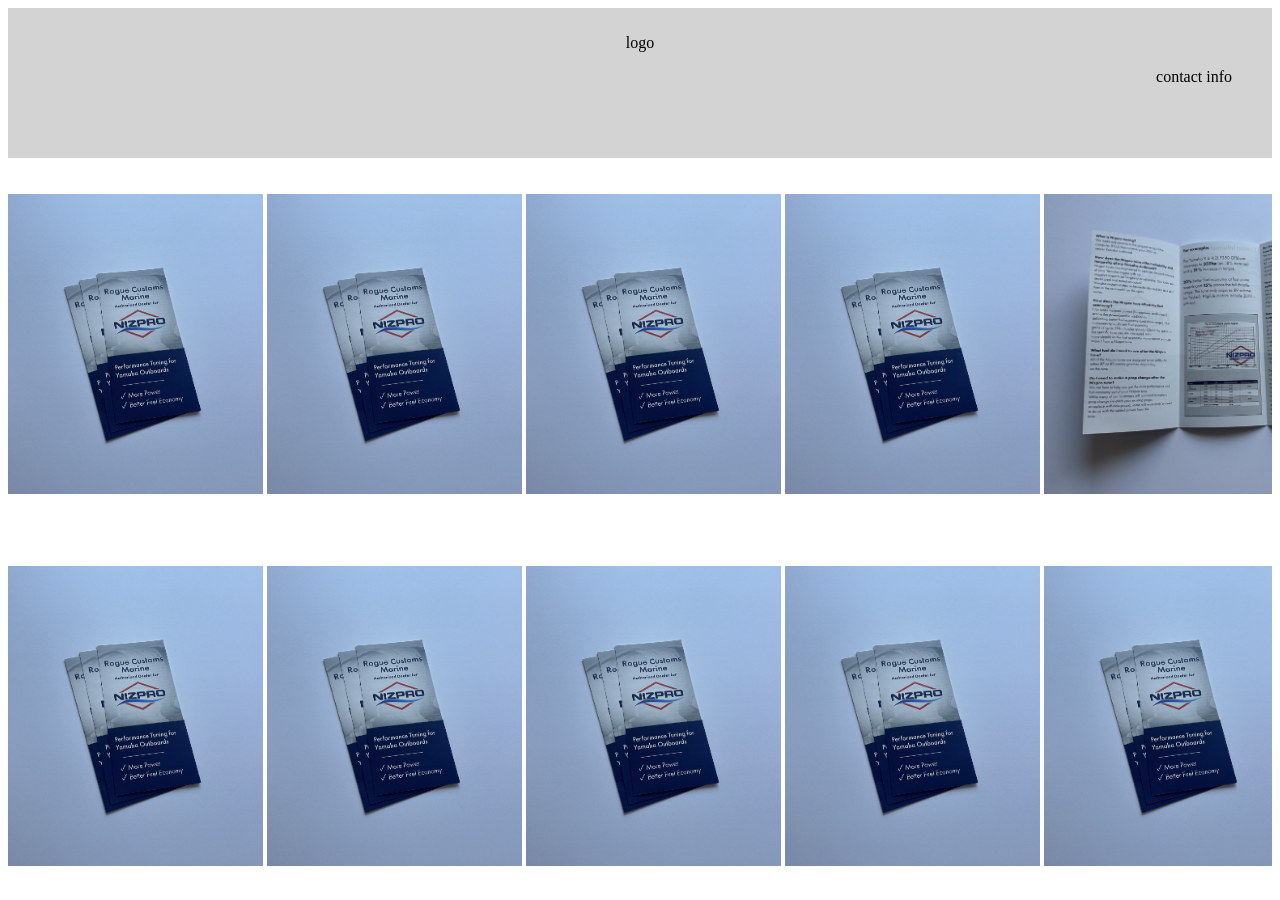
==== index.html @ 45169cdb "moved files" ====
<!DOCTYPE html>
<html>
    <head>
        <title>Cait Wiley Design</title>
        <link rel="stylesheet" href="main.css">
        <div class="head">
            <div class="logo"> <p>logo</p> </div>
            <div class="menu"> <p>contact info</p></div>
        </div>
    </head>
    <br></br>
    <body>
        <div class="scrollmenu">
            <div class="imagecard"><img src="./IMG_2033 - Copy.jpg" height="300px" width="100%"></div>
            <div class="imagecard"><img src="./IMG_2033 - Copy.jpg" height="300px"></div>
            <div class="imagecard"><img src="./IMG_2033 - Copy.jpg" height="300px"></div>
            <div class="imagecard"><img src="./IMG_2033 - Copy.jpg" height="300px"></div>
            <div class="imagecard"><img src="./IMG_2036 - Copy.jpg" height="300px"></div>
            <div class="imagecard"><img src="./IMG_2033 - Copy.jpg" height="300px"></div>
        </div>
    <br></br><br></br>
    <div class="scrollmenu">
            <div class="imagecard"><img src="./IMG_2033 - Copy.jpg" height="300px" width="100%"></div>
            <div class="imagecard"><img src="./IMG_2033 - Copy.jpg" height="300px"></div>
            <div class="imagecard"><img src="./IMG_2033 - Copy.jpg" height="300px"></div>
            <div class="imagecard"><img src="./IMG_2033 - Copy.jpg" height="300px"></div>
            <div class="imagecard"><img src="./IMG_2033 - Copy.jpg" height="300px"></div>
            <div class="imagecard"><img src="./IMG_2033 - Copy.jpg" height="300px"></div>
        </div>

    </body>
</html>
---- main.css ----
*{box-sizing: border-box;}

html,body{
max-width: 100%;
overflow-x: hidden;
}

.head
{
    background-color: lightgrey;
    padding: 10px;
    top:0px;
    width: 100%;
    height: 150px;
    display: center;
}

.logo{
    text-align: center;
}

.menu{
    text-align: right;
    margin-right: 30px;
}

.scrollmenu{
    width: 100vw;
    height: 300px;
    white-space: nowrap;
    overflow-x: scroll;
    overflow-y: hidden;
    -webkit-overflow-scrolling: touch;
}

.imagecard{
    height: 300px;
    float: none;
    display: inline-block;
}

::-webkit-scrollbar{
    display: none;
}
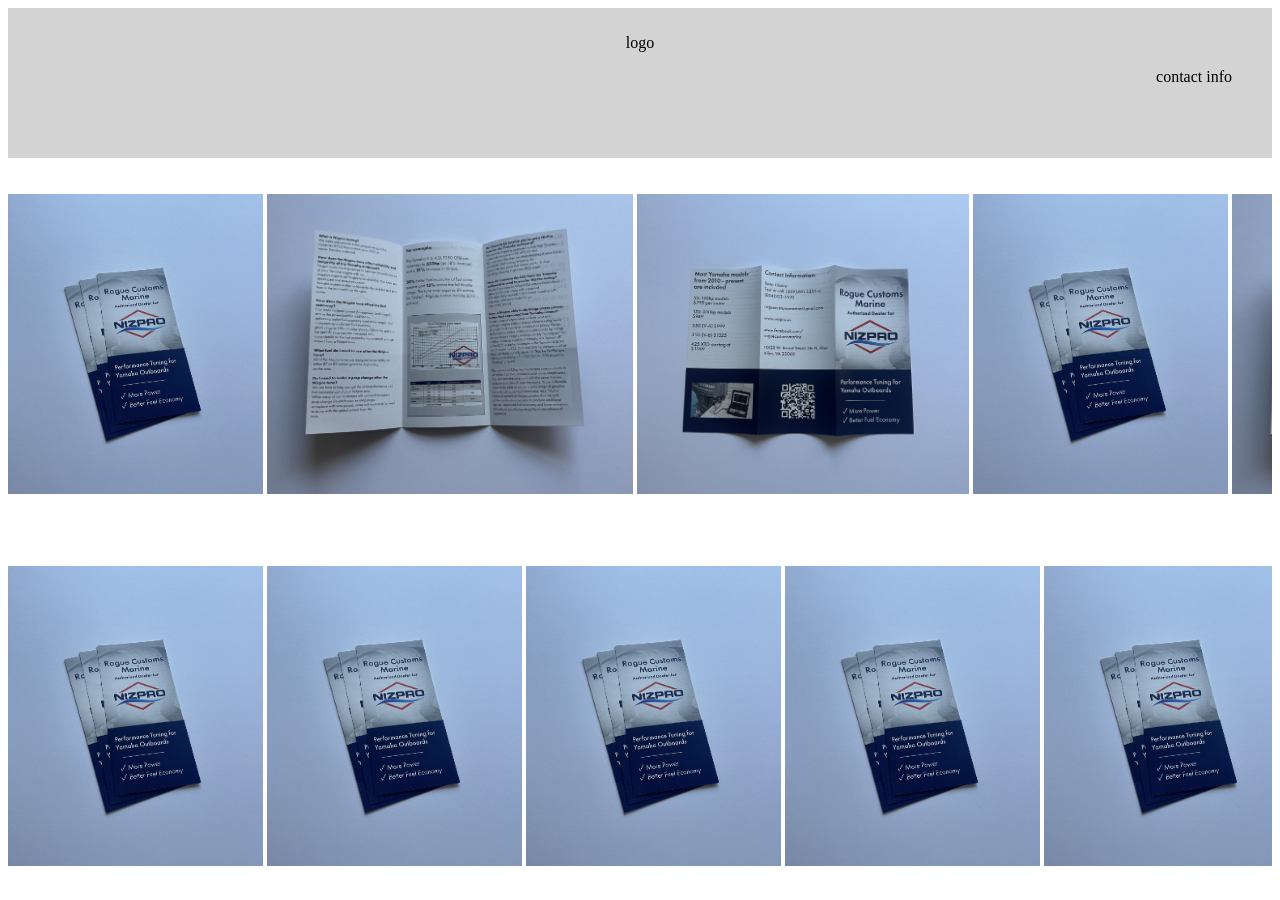
==== commit c672e909: "idk" ====
--- a/index.html
+++ b/index.html
@@ -11,21 +11,21 @@
     <br></br>
     <body>
         <div class="scrollmenu">
-            <div class="imagecard"><img src="./IMG_2033 - Copy.jpg" height="300px" width="100%"></div>
-            <div class="imagecard"><img src="./IMG_2033 - Copy.jpg" height="300px"></div>
-            <div class="imagecard"><img src="./IMG_2033 - Copy.jpg" height="300px"></div>
-            <div class="imagecard"><img src="./IMG_2033 - Copy.jpg" height="300px"></div>
-            <div class="imagecard"><img src="./IMG_2036 - Copy.jpg" height="300px"></div>
-            <div class="imagecard"><img src="./IMG_2033 - Copy.jpg" height="300px"></div>
+            <div class="imagecard"><img src="./artimages/nizpro1.jpg" height="300px" width="100%"></div>
+            <div class="imagecard"><img src="./artimages/nizpro2.jpg" height="300px"></div>
+            <div class="imagecard"><img src="./artimages/nizpro3.jpg" height="300px"></div>
+            <div class="imagecard"><img src="./artimages/nizpro1.jpg" height="300px"></div>
+            <div class="imagecard"><img src="./artimages/nizpro2.jpg" height="300px"></div>
+            <div class="imagecard"><img src="./artimages/nizpro3.jpg" height="300px"></div>
         </div>
     <br></br><br></br>
     <div class="scrollmenu">
-            <div class="imagecard"><img src="./IMG_2033 - Copy.jpg" height="300px" width="100%"></div>
-            <div class="imagecard"><img src="./IMG_2033 - Copy.jpg" height="300px"></div>
-            <div class="imagecard"><img src="./IMG_2033 - Copy.jpg" height="300px"></div>
-            <div class="imagecard"><img src="./IMG_2033 - Copy.jpg" height="300px"></div>
-            <div class="imagecard"><img src="./IMG_2033 - Copy.jpg" height="300px"></div>
-            <div class="imagecard"><img src="./IMG_2033 - Copy.jpg" height="300px"></div>
+            <div class="imagecard"><img src="./artimages/nizpro1.jpg" height="300px" width="100%"></div>
+            <div class="imagecard"><img src="./artimages/nizpro1.jpg" height="300px"></div>
+            <div class="imagecard"><img src="./artimages/nizpro1.jpg" height="300px"></div>
+            <div class="imagecard"><img src="./artimages/nizpro1.jpg" height="300px"></div>
+            <div class="imagecard"><img src="./artimages/nizpro1.jpg" height="300px"></div>
+            <div class="imagecard"><img src="./artimages/nizpro1.jpg" height="300px"></div>
         </div>
 
     </body>
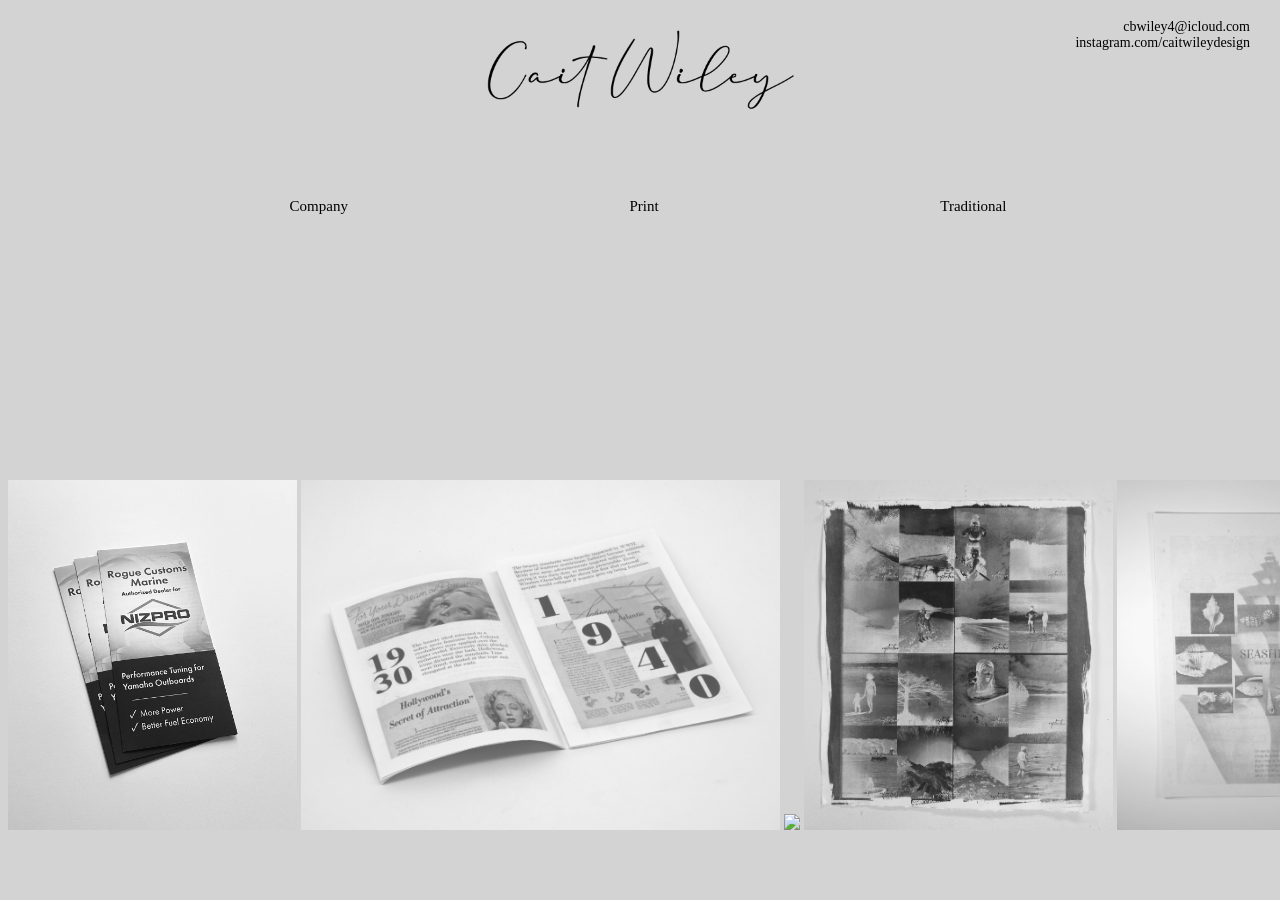
==== commit 2236424e: "redid everything" ====
--- a/index.html
+++ b/index.html
@@ -4,28 +4,23 @@
         <title>Cait Wiley Design</title>
         <link rel="stylesheet" href="main.css">
         <div class="head">
-            <div class="logo"> <p>logo</p> </div>
-            <div class="menu"> <p>contact info</p></div>
+            <div class="logo"> <img src="./artimages/logotest2.png" height="100px" ></div>
+            <div class="menu"> <p>cbwiley4@icloud.com<br><a href=https://www.instagram.com/caitwileydesign target="_blank" style="text-decoration: none;">instagram.com/caitwileydesign</a></p></div>
         </div>
     </head>
+     <div class="pagetitles">
+                <a href="./company.html" style="text-decoration: none;">Company</a>
+                <a href="./print.html" style="text-decoration: none;">Print</a>
+                <a href="./traditional.html" style="text-decoration: none;">Traditional</a>
+            </div>
     <br></br>
     <body>
         <div class="scrollmenu">
-            <div class="imagecard"><img src="./artimages/nizpro1.jpg" height="300px" width="100%"></div>
-            <div class="imagecard"><img src="./artimages/nizpro2.jpg" height="300px"></div>
-            <div class="imagecard"><img src="./artimages/nizpro3.jpg" height="300px"></div>
-            <div class="imagecard"><img src="./artimages/nizpro1.jpg" height="300px"></div>
-            <div class="imagecard"><img src="./artimages/nizpro2.jpg" height="300px"></div>
-            <div class="imagecard"><img src="./artimages/nizpro3.jpg" height="300px"></div>
-        </div>
-    <br></br><br></br>
-    <div class="scrollmenu">
-            <div class="imagecard"><img src="./artimages/nizpro1.jpg" height="300px" width="100%"></div>
-            <div class="imagecard"><img src="./artimages/nizpro1.jpg" height="300px"></div>
-            <div class="imagecard"><img src="./artimages/nizpro1.jpg" height="300px"></div>
-            <div class="imagecard"><img src="./artimages/nizpro1.jpg" height="300px"></div>
-            <div class="imagecard"><img src="./artimages/nizpro1.jpg" height="300px"></div>
-            <div class="imagecard"><img src="./artimages/nizpro1.jpg" height="300px"></div>
+            <div class="imagecard"><img src="./art pics/pamphletbw.jpeg" height="350px" width="100%"></div>
+            <div class="imagecard"><img src="./artimages/bookletbw.jpg" height="350px"></div>
+            <div class="imagecard"><img src="./artimages/nbhd1.png" height="350px"></div>
+            <div class="imagecard"><img src="./art pics/cyanotypebw.jpg" height="350px"></div>
+            <div class="imagecard"><img src="./art pics/classbookbw.png" height="350px"></div>
         </div>
 
     </body>
--- a/main.css
+++ b/main.css
@@ -3,11 +3,11 @@
 html,body{
 max-width: 100%;
 overflow-x: hidden;
+background-color: rgb(211, 211, 211);
 }
 
 .head
 {
-    background-color: lightgrey;
     padding: 10px;
     top:0px;
     width: 100%;
@@ -17,16 +17,45 @@
 
 .logo{
     text-align: center;
+    display: block;
+    margin-top: -100px;
+ margin: auto;
+    font-size: 50px;
 }
 
+.button{
+    width: 50px;
+    height: 50px;
+    background-color: aquamarine;
+    
+}
 .menu{
     text-align: right;
-    margin-right: 30px;
+    position: fixed;
+    top: 5px;
+    right: 30px;
+    font-size: 14px;
+    font-family:Georgia, 'Times New Roman', Times, serif
+}
+
+a{
+    color: black;
+}
+.pagetitles{
+display: flex;
+height: 100px;
+width: 100vw;
+justify-content: space-evenly;
+margin-top: 40px;
+font-size: 15px;
+font-family:Georgia, 'Times New Roman', Times, serif
 }
 
 .scrollmenu{
     width: 100vw;
-    height: 300px;
+    height: 350px;
+    position: fixed;
+    bottom: 70px;
     white-space: nowrap;
     overflow-x: scroll;
     overflow-y: hidden;
@@ -34,7 +63,7 @@
 }
 
 .imagecard{
-    height: 300px;
+    height: 350px;
     float: none;
     display: inline-block;
 }
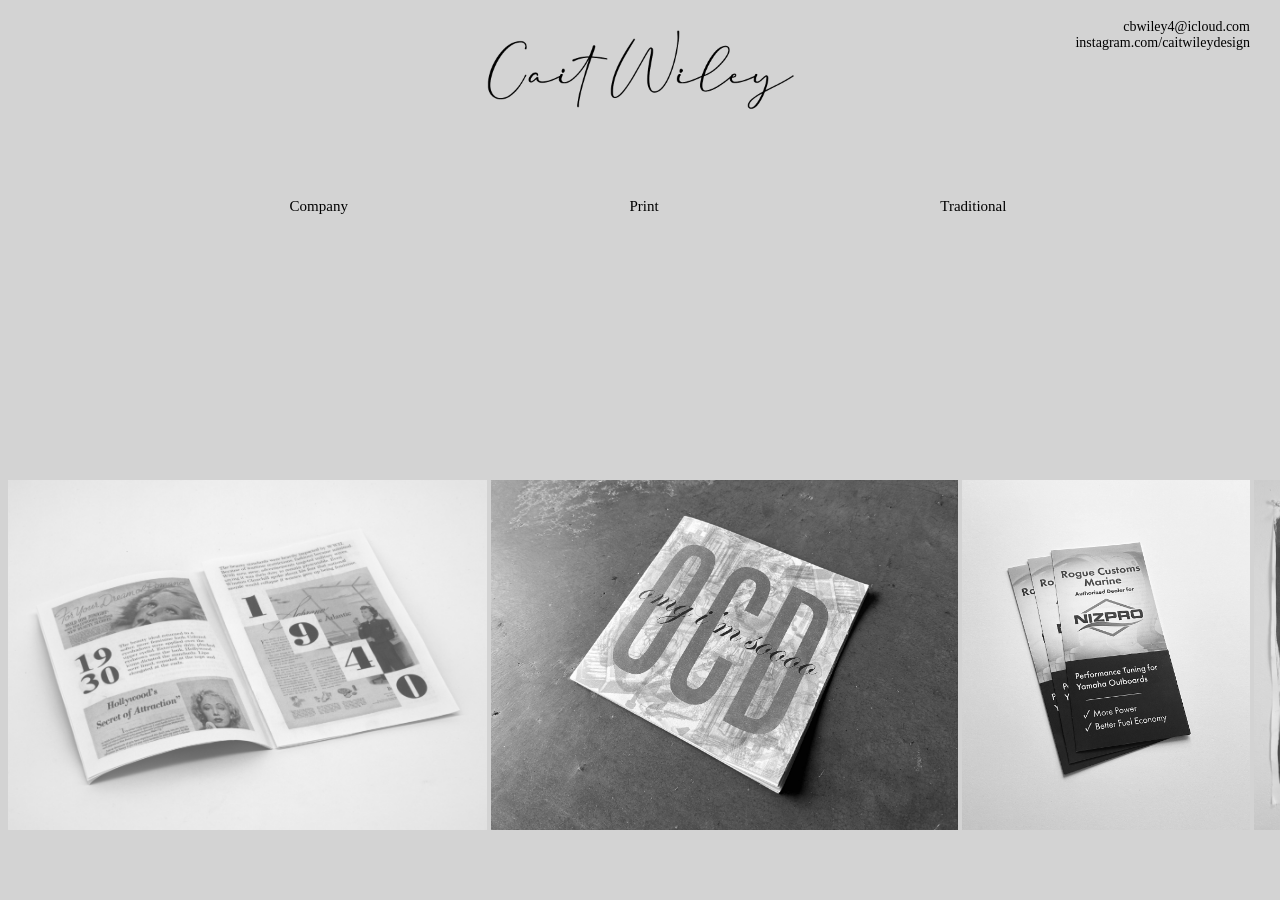
==== commit 2896ef90: "new project" ====
--- a/index.html
+++ b/index.html
@@ -2,6 +2,7 @@
 <html>
     <head>
         <title>Cait Wiley Design</title>
+        <link rel="icon" type="image/png" href="./artimages/fav.png">
         <link rel="stylesheet" href="main.css">
         <div class="head">
             <div class="logo"> <img src="./artimages/logotest2.png" height="100px" ></div>
@@ -16,9 +17,9 @@
     <br></br>
     <body>
         <div class="scrollmenu">
+            <div class="imagecard"><img src="./artimages/bookletbw.jpg" height="350px"></div>
+            <div class="imagecard"><img src="./artimages/ocdbookbw.jpg" height="350px"></div>
             <div class="imagecard"><img src="./art pics/pamphletbw.jpeg" height="350px" width="100%"></div>
-            <div class="imagecard"><img src="./artimages/bookletbw.jpg" height="350px"></div>
-            <div class="imagecard"><img src="./artimages/nbhd1.png" height="350px"></div>
             <div class="imagecard"><img src="./art pics/cyanotypebw.jpg" height="350px"></div>
             <div class="imagecard"><img src="./art pics/classbookbw.png" height="350px"></div>
         </div>
